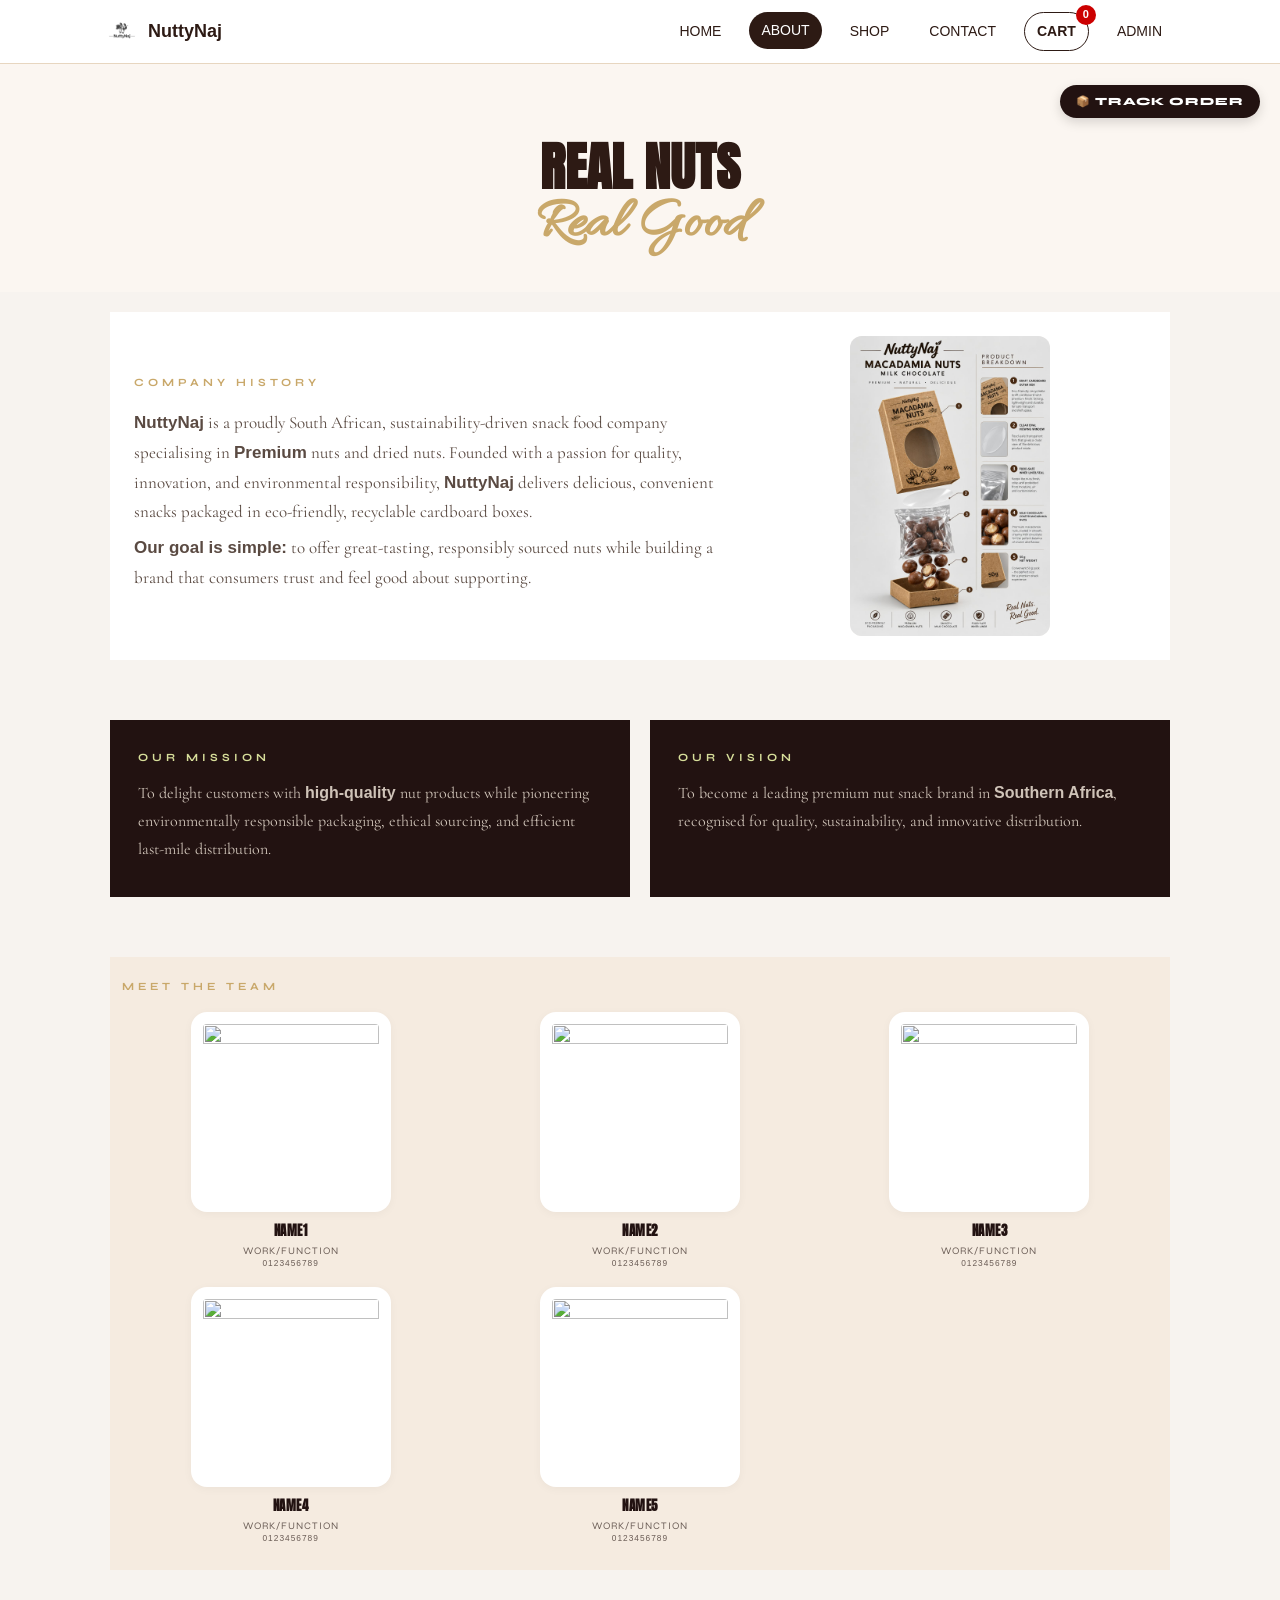
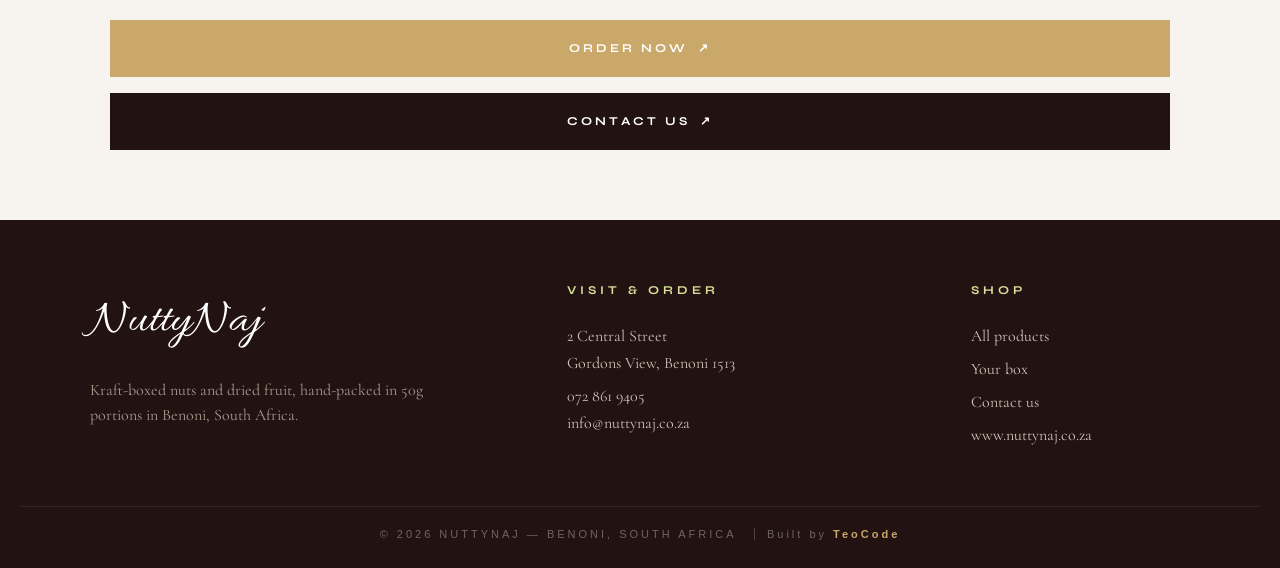
==== about.html @ 85fe404a "Add files via upload" ====
<!DOCTYPE html>
<html lang="en">
<head>
<meta charset="UTF-8">
<meta name="viewport" content="width=device-width, initial-scale=1">

<meta name="description" content="NuttyNaj - Hand-packed premium nuts in Benoni. Cashew Nuts, Macadamia, Pecan, Walnut, Hazelnut, Pistachio, Mixed Nuts, Dried Fruits. Free delivery over R350.">
<meta name="keywords" content="NuttyNaj, Nuts, Naj, Nutty Naj, cashew nuts, macadamia nuts, pecan nuts, walnut, hazelnut, pistachio, mixed nuts, dried fruits, jungle mix, roasted nuts Benoni, snacks South Africa">
<meta name="author" content="NuttyNaj">
<meta name="robots" content="index, follow">

<!-- For Google to show your logo -->
<meta property="og:title" content="NuttyNaj - Premium Nuts">
<meta property="og:description" content="Premium hand-packed nuts. Free delivery over R350.">
<meta property="og:image" content="images/NuttyLogo.jpeg">
<meta property="og:url" content="https://nattynaj.co.za">
<meta property="og:type" content="website">

<!-- Mobile -->
<meta name="viewport" content="width=device-width, initial-scale=1.0">

<link rel="preconnect" href="https://fonts.googleapis.com">
<link rel="preconnect" href="https://fonts.gstatic.com" crossorigin>
<link href="https://fonts.googleapis.com/css2?family=Allura&family=Anton&family=Cormorant+Garamond:wght@300;400;500&family=Syne:wght@600;700;800&display=swap" rel="stylesheet">

<link rel="shortcut icon" href="images/NuttyLogo.jpeg" type="image/x-icon">
<title>About - NuttyNaj</title>
<link rel="stylesheet" href="style/style.css">
</head>
<body>

<header class="header">
  <div class="nav-wrap">
    <a href="index.html" class="logo"><img src="images/NuttyLogo.jpeg" alt="NuttyNaj">NuttyNaj</a>
    <nav class="nav-links" id="navLinks">
      <a href="index.html">HOME</a>
      <a href="about.html" class="active">ABOUT</a>
      <a href="shop.html">SHOP</a>
      <a href="contact.html">CONTACT</a>
      <a href="cart.html" class="cart-link">CART <span class="cart-count" id="cart-count">0</span></a>
      <a href="admin.html">ADMIN</a>
    </nav>
    <button class="hamburger" id="hamburgerBtn">☰</button>
  </div>
</header>

<section class="about-hero">
  <h1>Real Nuts<br><span>Real Good</span></h1>
</section>

<section class="about-content">
  <div class="about-grid">
    <div class="about-text">
      <h3>COMPANY HISTORY</h3>
      <p><b>NuttyNaj</b> is a proudly South African, sustainability-driven snack food company specialising in <b>Premium</b> nuts and dried nuts. 
        Founded with a passion for quality, innovation, 
        and environmental responsibility, <b>NuttyNaj</b> delivers delicious, convenient snacks 
        packaged in eco-friendly, recyclable cardboard boxes.</p>
      <p><b>Our goal is simple:</b> to offer great-tasting, responsibly sourced nuts while building a brand
        that consumers trust and feel good about supporting.</p>
    </div>
    <div class="about-image">
      <img src="images/Packing.jpeg" alt="Packing in Benoni">
    </div>
  </div>

  <div class="mission-vision">
    <div class="mv-card">
      <h4>OUR MISSION</h4>
      <p>To delight customers with <b>high-quality</b> nut products while pioneering environmentally 
        responsible packaging, ethical sourcing, and efficient last-mile distribution.</p>
    </div>
    <div class="mv-card">
      <h4>OUR VISION</h4>
      <p>To become a leading premium nut snack brand in <b>Southern Africa</b>, recognised for quality, 
        sustainability, and innovative distribution.</p>
    </div>
  </div>

  <div class="team-section">
    <h3>MEET THE TEAM</h3>
    <div class="team-grid">
      <div class="team-card">
        <img src="images/p1.JG" alt="">
        <h5>Name1</h5>
        <p>Work/Function<br><small>0123456789</small></p>
      </div>
      <div class="team-card">
        <img src="images/p1.JG" alt="">
        <h5>Name2</h5>
        <p>Work/Function<br><small>0123456789</small></p>
      </div>
      <div class="team-card">
        <img src="images/p1.JP" alt="">
        <h5>Name3</h5>
        <p>Work/Function<br><small>0123456789</small></p>
      </div>
      <div class="team-card">
        <img src="images/p1.JP" alt="">
        <h5>Name4</h5>
        <p>Work/Function<br><small>0123456789</small></p>
      </div>
      <div class="team-card">
        <img src="images/p1.JG" alt="">
        <h5>Name5</h5>
        <p>Work/Function<br><small>0123456789</small></p>
      </div>
    </div>
  </div>

  <div class="about-buttons">
    <a href="shop.html" class="btn btn-gold">ORDER NOW <span>↗</span></a>
    <a href="contact.html" class="btn btn-dark">CONTACT US <span>↗</span></a>
  </div>
</section>

<footer class="footer">
  <div class="footer-top">
    <div class="footer-brand">
      <h2 class="footer-logo">NuttyNaj</h2>
      <p class="footer-desc">Kraft-boxed nuts and dried fruit, hand-packed in 50g portions in Benoni, South Africa.</p>
    </div>
    <div class="footer-col">
      <h4>VISIT & ORDER</h4>
      <p>2 Central Street<br>Gordons View, Benoni 1513</p>
      <p class="footer-contact">072 861 9405<br>info@nuttynaj.co.za</p>
    </div>
    <div class="footer-col">
      <h4>SHOP</h4>
      <a href="shop.html">All products</a>
      <a href="cart.html">Your box</a>
      <a href="contact.html">Contact us</a>
      <a href="https://www.nuttynaj.co.za">www.nuttynaj.co.za</a>
    </div>
  </div>
  <div class="footer-bottom">
    <p>© 2026 NUTTYNAJ — BENONI, SOUTH AFRICA <span class="teocode">Built by <a href="https://s232175012.github.io/Portfolio/" target="_blank">TeoCode</a></span></p>
  </div>
</footer>

<!-- TRACK ORDER FLOATING -->
<div class="track-float" id="trackFloat">
  <button id="trackBtn">📦 TRACK ORDER</button>
</div>

<div class="modal" id="trackModal">
  <div class="modal-content wide">
    <span class="modal-close" id="trackClose">✕</span>
    <h3>Track Your Order</h3>
    <p class="m-desc">Enter phone number used at checkout</p>
    <div class="track-form">
      <input type="tel" id="trackPhone" placeholder="e.g. 072 861 9405">
      <button class="btn btn-dark full-btn" id="doTrack">TRACK NOW</button>
    </div>
    <div id="trackResults"></div>
  </div>
</div>
</html>
<script src="https://www.gstatic.com/firebasejs/9.22.0/firebase-app-compat.js"></script>
<script src="https://www.gstatic.com/firebasejs/9.22.0/firebase-firestore-compat.js"></script>
<script src="script/javascript.js"></script>
</body>
</html>
---- style/style.css ----
@import url('https://fonts.googleapis.com/css2?family=Allura&family=Anton&family=Cormorant+Garamond:wght@300;400;500&family=Syne:wght@600;700;800&display=swap');

/* FIRST NAV - DO NOT CHANGE */
*{margin:0;padding:0;box-sizing:border-box;font-family:Arial,sans-serif}
body{background:#f7f3ef;color:#2d1a14;line-height:1.75}
a{text-decoration:none;color:inherit}
p{margin-bottom:6px !important;word-wrap:break-word;overflow-wrap:break-word}

.header{position:sticky;top:0;background:#fff;border-bottom:1px solid #e7d6c0;z-index:100}
.nav-wrap{max-width:1100px;margin:auto;padding:12px 16px;display:flex;justify-content:space-between;align-items:center}
.logo{display:flex;align-items:center;gap:10px;font-weight:800;font-size:18px}
.logo img{width:32px;height:32px;border-radius:8px;background:#ddd;object-fit:cover}
.nav-links{display:flex;gap:16px;align-items:center;font-size:14px}
.nav-links a{padding:6px 12px;border-radius:20px;transition:.3s}
.nav-links a.active,.nav-links a:hover{background:#2d1a14;color:#fff;transform:translateY(-1px)}
.cart-link{position:relative;background:#fff;border:1px solid #2d1a14;padding:6px 14px;border-radius:20px;font-weight:700}
.cart-count{position:absolute;top:-8px;right:-8px;background:#c00;color:#fff;font-size:11px;width:20px;height:20px;border-radius:50%;display:flex;align-items:center;justify-content:center}
.hamburger{display:none;background:none;border:none;font-size:24px;cursor:pointer}
@media(max-width:700px){
  .nav-links{position:fixed;top:60px;left:0;right:0;background:#fff;flex-direction:column;padding:20px;border-top:1px solid #e7d6c0;display:none}
  .nav-links.open{display:flex}
  .hamburger{display:block}
}

/* HERO WITH VIDEO */
.hero{min-height:90vh;background-color:#1a100c;display:flex;align-items:center;justify-content:center;text-align:center;padding:60px 20px 40px;position:relative;overflow:hidden}
.hero-video{position:absolute;top:0;left:0;width:100%;height:100%;object-fit:cover;z-index:0}
.hero-overlay{position:absolute;inset:0;background:rgba(20,12,8,0.82);z-index:1}
.hero-inner{position:relative;z-index:2;max-width:650px;margin:0 auto;display:flex;flex-direction:column;align-items:flex-start;animation:fadeUp .6s ease}

/* FOOTER */
.footer{background:#221211;color:#CFC3B8;padding:60px 20px 0;position:relative;overflow:hidden}
.footer-top{max-width:1100px;margin:auto;display:grid;grid-template-columns:1.2fr 1fr 0.6fr;gap:40px;padding-bottom:50px}
.footer-logo{font-family:'Allura',cursive !important;font-weight:400;font-size:48px !important;color:#fff;margin-bottom:14px}
.footer-desc{font-family:'Cormorant Garamond',serif !important;font-size:16px;line-height:1.6;max-width:360px;color:#A99A8E}
.footer-col h4{font-family:'Syne',sans-serif !important;color:#D7DE9A;font-size:12px;letter-spacing:4px;margin-bottom:22px;font-weight:700}
.footer-col p,.footer-col a{font-family:'Cormorant Garamond',serif !important;font-size:16px;line-height:1.7;color:#CFC3B8;display:block;margin-bottom:6px}
.footer-col a:hover{color:#fff}
.footer-bottom{border-top:1px solid rgba(255,255,255,0.08);padding:18px 0;text-align:center;font-size:11px;letter-spacing:3px;color:rgba(255,255,255,0.35)}
.teocode{margin-left:12px;padding-left:12px;border-left:1px solid rgba(255,255,255,0.2)}
.teocode a{color:#C9A86A;font-weight:700}
@media(max-width:700px){.footer-top{grid-template-columns:1fr;gap:36px}}

@keyframes fadeUp{from{opacity:0;transform:translateY(20px)}to{opacity:1;transform:translateY(0)}}
.eyebrow{color:#C9A86A;font-family:'Syne',sans-serif !important;font-size:11px;letter-spacing:4px;font-weight:700;margin-bottom:24px;text-transform:uppercase;border-bottom:1px solid rgba(201,168,106,0.3);padding-bottom:12px;display:inline-block}
.hero h1{font-family:'Anton',sans-serif !important;font-size:clamp(36px,6vw,58px);line-height:0.9;margin-bottom:20px;letter-spacing:-1px;text-transform:uppercase}
.hero-desc{font-family:'Cormorant Garamond',serif !important;color:rgba(255,255,255,0.7);font-size:18px;line-height:1.6;max-width:520px;margin:12px 0 20px !important}
.hero-buttons{display:flex;flex-direction:column;gap:10px;max-width:520px;width:100%;align-items:center;margin-top:8px !important}
.btn{padding:18px 24px;font-family:'Syne',sans-serif !important;font-size:12px;letter-spacing:3px;font-weight:700;display:flex;justify-content:center;align-items:center;gap:10px;transition:.3s;cursor:pointer;width:100%;text-transform:uppercase}
.btn-gold{background:#C9A86A;color:#fff}
.btn-outline{border:1px solid rgba(255,255,255,0.4);color:#fff;background:transparent}
.dot{width:6px;height:6px;background:#C9A86A;border-radius:50%}

/* HOME HERO EXACT */
.hero .eyebrow{
  font-family:'Syne',sans-serif !important;
  color:#C9A86A !important;
  font-size:11px !important;
  letter-spacing:4px !important;
  line-height:1.6 !important;
  font-weight:700 !important;
  margin-bottom:12px !important;
  padding-bottom:0 !important;
  border-bottom:none !important;
  text-align:center !important;
  width:100%;
}
.hero h1{
  font-family:'Cormorant Garamond',serif !important;
  font-size:clamp(36px,6vw,54px) !important;
  line-height:0.85 !important;
  text-transform:none !important;
  letter-spacing:0 !important;
  font-weight:300 !important;
  text-align:center !important;
  max-width:520px;
  margin:0 auto 12px auto !important;
}
.hero h1 .white{
  font-family:'Cormorant Garamond',serif !important;
  color:#fff !important;
  font-weight:400 !important;
  display:block;
  line-height:0.95 !important;
  margin-bottom:-10px !important;
  text-align:center !important;
}
.hero h1 .gold{
  font-family:'Cormorant Garamond',serif !important;
  color:#C9A86A !important;
  font-style:italic !important;
  font-weight:400 !important;
  display:block;
  margin-top:-4px !important;
  line-height:0.95 !important;
  text-align:center !important;
}
.hero-desc{
  font-family:'Syne',sans-serif !important;
  font-size:14px !important;
  line-height:1.7 !important;
  color:rgba(255,255,255,0.65) !important;
  font-weight:400 !important;
  text-align:center !important;
  margin:12px auto 20px auto !important;
  max-width:520px;
}

/* ALSO CENTER THE WHOLE HERO INNER */
.hero-inner{
  align-items:center !important;
  text-align:center !important;
  margin:0 auto !important;
}
.hero-buttons{
  align-items:center !important;
  margin-left:auto !important;
  margin-right:auto !important;
}
/* ABOUT */
.about-hero{text-align:center;padding:80px 20px 40px;background:#fbf6f1}
.about-hero h1{font-family:'Anton',sans-serif !important;font-size:clamp(32px,5vw,52px);line-height:0.9;text-transform:uppercase}
.about-hero h1 span{font-family:'Allura',cursive !important;color:#C9A86A;text-transform:none;font-size:1.1em}
.about-content{max-width:1100px;margin:auto;padding:20px}
.about-grid{display:grid;grid-template-columns:1.2fr 0.8fr;gap:30px;align-items:center;margin-bottom:60px;background:#fff;padding:24px}
.about-text h3,.team-section h3{font-family:'Syne',sans-serif !important;font-size:11px;letter-spacing:4px;color:#C9A86A;margin-bottom:16px;text-transform:uppercase}
.about-text p{font-family:'Cormorant Garamond',serif !important;color:#5a4a42;margin-bottom:12px;font-size:17px}
.about-image{width:100%;max-width:200px;justify-self:center}
.about-image img{width:100%;height:auto;max-height:420px;object-fit:contain;border-radius:12px;display:block;background:#f7f3ef}
.mission-vision{display:grid;grid-template-columns:1fr 1fr;gap:20px;margin-bottom:60px}
.mv-card{background:#221211;color:#fff;padding:28px}
.mv-card h4{font-family:'Syne',sans-serif !important;color:#D7DE9A;letter-spacing:4px;font-size:11px;margin-bottom:12px}
.mv-card p{font-family:'Cormorant Garamond',serif !important;color:#CFC3B8;font-size:16px}
.team-section{padding:20px 12px !important;background:#f5ebe0 !important}
.team-grid{display:grid !important;grid-template-columns:1fr 1fr 1fr !important;gap:12px !important;justify-items:center !important}
.team-card{background:transparent !important;padding:0 !important;text-align:center !important;width:78% !important;max-width:200px !important;margin:0 auto !important;border:none !important}
.team-card img{width:100% !important;aspect-ratio:1/1 !important;height:auto !important;object-fit:contain !important;background:#fff !important;border-radius:16px !important;padding:12px !important;margin:0 auto 8px !important;display:block !important;box-shadow:0 2px 10px rgba(0,0,0,0.04) !important}
.team-card h5{font-family:'Anton',sans-serif !important;font-size:13px !important;text-transform:uppercase !important;letter-spacing:0.5px !important;margin:0 0 2px !important;color:#221211 !important}
.team-card p{font-family:'Syne',sans-serif !important;font-size:10px !important;letter-spacing:1px !important;text-transform:uppercase !important;color:#6b5d56 !important;line-height:1.2 !important}
.about-buttons{display:flex;gap:16px;justify-content:center;margin:50px 0;flex-wrap:wrap}
.btn-dark{background:#221211;color:#fff;padding:18px 24px;font-family:'Syne',sans-serif !important;font-size:12px;letter-spacing:3px;font-weight:700;display:flex;gap:10px;align-items:center;text-transform:uppercase}
@media(max-width:700px){.about-grid,.mission-vision,.team-grid{grid-template-columns:1fr}.team-grid{grid-template-columns:1fr 1fr !important}.team-card{width:90% !important}}

/* CONTACT */
.contact-hero{text-align:center;padding:60px 20px 30px;background:#fbf6f1}
.contact-hero h1{font-family:'Anton',sans-serif !important;font-size:clamp(30px,5vw,48px);text-transform:uppercase}
.contact-hero h1 span{font-family:'Allura',cursive !important;color:#C9A86A;text-transform:none}
.contact-wrapper{max-width:1100px;margin:auto;display:grid;grid-template-columns:0.9fr 1.1fr;gap:24px;padding:20px}
.contact-info,.contact-form-box{background:#fff;padding:24px}
.contact-info h3,.contact-form-box h3{font-family:'Syne',sans-serif !important;font-size:11px;letter-spacing:4px;color:#C9A86A;margin-bottom:20px;text-transform:uppercase}
.info-item{display:flex;gap:14px;margin-bottom:20px}
.info-item strong{display:block;font-family:'Syne',sans-serif !important;font-size:11px;letter-spacing:2px;margin-bottom:4px;text-transform:uppercase}
.info-item p{font-family:'Cormorant Garamond',serif !important;font-size:16px;color:#5a4a42;line-height:1.4}
.mini-link{font-family:'Syne',sans-serif !important;font-size:11px;color:#C9A86A;font-weight:700;text-transform:uppercase;letter-spacing:2px}
.contact-form-box input,.contact-form-box select,.contact-form-box textarea{width:100%;padding:12px 14px;border:1px solid #e8ddd3;margin-bottom:12px;font-size:14px;font-family:'Cormorant Garamond',serif !important;background:#fdfaf6}
.map-wrap{max-width:1100px;margin:20px auto;padding:0 20px}
.map-wrap iframe{width:100%;height:280px;border:0}
@media(max-width:768px){.contact-wrapper{grid-template-columns:1fr}}

/* SHOP */
.shop-hero{text-align:center;padding:40px 20px 20px;background:#f5ebe0}
.shop-hero h4{font-family:'Syne',sans-serif !important;font-size:10px;letter-spacing:3px;text-transform:uppercase;color:#C9A86A;font-weight:700;margin-bottom:14px;text-align:center}
.shop-hero h1{font-family:'Anton',sans-serif !important;font-size:clamp(40px,8vw,72px);line-height:0.85;letter-spacing:-2px;text-transform:uppercase;color:#221211;text-align:center}
.shop-hero h1 span{font-family:'Cormorant Garamond',serif !important;font-style:italic;text-transform:none;font-weight:400;letter-spacing:0;font-size:0.55em;display:block;color:#6b5d56;margin-top:8px}
.category-bar{display:flex;gap:16px;overflow-x:auto;padding:16px 20px;max-width:1100px;margin:auto;white-space:nowrap;scrollbar-width:none;border-bottom:1px solid #e8ddd3;justify-content:center}
.category-bar::-webkit-scrollbar{display:none}
.cat-btn{padding:8px 0;border:none;background:transparent;font-family:'Syne',sans-serif !important;font-size:11px;letter-spacing:3px;cursor:pointer;font-weight:700;color:#a99a8e;border-bottom:2px solid transparent}
.cat-btn.active{color:#221211;border-bottom:2px solid #C9A86A}
.shop-videos{display:grid;grid-template-columns:1fr 1fr;gap:10px;max-width:700px;margin:12px auto;padding:0 12px;justify-items:center;justify-content:center}
.video-card{width:100%;max-width:345px}
.video-wrap{width:100%;aspect-ratio:9/12;background:#111;border-radius:12px;overflow:hidden}
.video-wrap video{width:100%;height:100%;object-fit:cover}
.video-title{font-family:'Syne',sans-serif;font-size:12px;font-weight:700;margin:6px 0 0;text-align:center;white-space:nowrap;overflow:hidden;text-overflow:ellipsis}
.shop-videos .video-card:only-child{grid-column:1 / -1;max-width:520px;width:100%;justify-self:center;margin:0 auto}
.shop-videos .video-card:only-child .video-wrap{aspect-ratio:16/10}
@media(max-width:700px){.shop-videos{gap:8px;padding:0 8px}.shop-videos .video-card:only-child{max-width:380px}.video-title{font-size:11px}}
.shop-container{max-width:1100px;margin:auto;padding:20px;background:#fbf6f1}
.products-grid{display:grid;grid-template-columns:repeat(2,1fr);gap:12px}
@media(min-width:768px){.products-grid{grid-template-columns:repeat(3,1fr);gap:30px}}
.prod-card{background:#fbf6f1;padding:0;border:none;display:flex;flex-direction:column;text-align:center}
.prod-img{width:100%;height:220px;object-fit:cover;background:#f5ebe0}
@media(min-width:768px){.prod-img{height:340px}}
.prod-cat{font-family:'Cormorant Garamond',serif !important;font-size:10px;letter-spacing:2px;color:#8a7a72;margin:10px 0 2px;font-weight:400;text-transform:uppercase;text-align:center}
.prod-title{font-family:'Anton',sans-serif !important;font-size:16px;font-weight:400;color:#221211;line-height:1;text-transform:uppercase;min-height:20px;text-align:center}
@media(min-width:768px){.prod-title{font-size:20px}}
.prod-desc{font-family:'Cormorant Garamond',serif !important;font-size:12px;color:#7a6a62;margin:4px 0;display:flex;justify-content:center;gap:6px;text-align:center}
.prod-price{font-family:'Anton',sans-serif !important;font-weight:400;margin:0;font-size:16px;color:#221211;text-align:center}
.btn-sm{padding:12px;border:1px solid #221211;cursor:pointer;font-family:'Syne',sans-serif !important;font-size:10px;letter-spacing:2px;font-weight:700;text-transform:uppercase;background:transparent;color:#221211;width:100%;margin-top:10px}
.btn-sm.btn-dark{background:#fff;color:#221211}
.btn-sm.btn-dark:hover{background:#221211;color:#fff}

/* MODAL */
.modal{display:none;position:fixed;inset:0;background:rgba(0,0,0,0.5);z-index:999;align-items:center;justify-content:center;padding:20px}
.modal.open{display:flex}
.modal-content{background:#fff;padding:24px;width:100%;max-width:380px;position:relative}
.modal-close{position:absolute;top:12px;right:14px;cursor:pointer}
.modal-content label{font-family:'Syne',sans-serif !important;font-size:10px;letter-spacing:2px;font-weight:700;margin:12px 0 4px;display:block;text-transform:uppercase}
.modal-content select{width:100%;padding:10px;border:1px solid #e8ddd3;background:#fdfaf6;font-family:'Cormorant Garamond',serif !important}
.m-desc{font-family:'Cormorant Garamond',serif !important;font-size:14px;color:#666;margin:6px 0}
.m-price{font-family:'Anton',sans-serif !important;font-weight:400;margin:6px 0 10px;font-size:20px;text-align:center}

/* CART */
.cart-wrapper{max-width:1100px;margin:auto;padding:30px 20px;background:#fbf6f1}
.cart-wrapper h1{font-family:'Anton',sans-serif !important;font-size:clamp(36px,7vw,64px);margin-bottom:20px;text-transform:uppercase;line-height:0.9;color:#221211}
.cart-wrapper h1::before{content:"CHECKOUT";display:block;font-family:'Syne',sans-serif !important;font-size:11px;letter-spacing:5px;color:#C9A86A;margin-bottom:12px;font-weight:700}
.cart-layout{display:grid;grid-template-columns:1.5fr 0.8fr;gap:40px;margin-top:20px;border-top:1px solid #e8ddd3;padding-top:30px}
.cart-items{background:transparent;min-height:200px;border:none}
.cart-item{display:flex;gap:16px;border-bottom:1px solid #f0e6dc;padding:20px 0;align-items:center}
.cart-item img{width:110px;height:110px;object-fit:cover;background:#f5ebe0}
.cart-item-info{flex:1}
.cart-item-info h4{font-family:'Anton',sans-serif !important;font-size:16px;color:#221211;text-transform:uppercase;line-height:1}
.cart-item-info p{font-family:'Cormorant Garamond',serif !important;font-size:11px;color:#8a7a72;margin:6px 0;letter-spacing:3px;text-transform:uppercase}
.qty-controls{display:flex;gap:0;align-items:center;margin-top:12px;border:1px solid #d6c7b8;width:fit-content}
.qty-controls button{width:36px;height:32px;border:none;background:transparent;cursor:pointer;font-weight:400;font-size:18px}
.qty-controls span{min-width:30px;text-align:center;font-family:'Syne',sans-serif !important;font-size:13px;font-weight:700}
.cart-item-price{font-family:'Anton',sans-serif !important;font-weight:400;font-size:16px;color:#221211}
.cart-summary{background:#f5ebe0 !important;padding:24px;height:fit-content;position:sticky;top:20px;border:none !important}
.cart-summary h3{font-family:'Anton',sans-serif !important;font-size:20px;letter-spacing:1px;color:#221211;margin-bottom:16px;text-transform:uppercase}
.free-delivery-msg{padding:0 0 12px 0;font-family:'Cormorant Garamond',serif !important;font-size:14px;margin-bottom:12px;color:#6b5d56;text-align:left;line-height:1.4}
.free-delivery-msg.free{color:#2e7d32;font-weight:600}
.sum-row{display:flex;justify-content:space-between;margin:12px 0;font-family:'Cormorant Garamond',serif !important;font-size:16px;color:#6b5d56}
.sum-row span:last-child{font-family:'Anton',sans-serif !important;color:#221211}
.sum-row.total{font-weight:400;border-top:1px solid #d6c7b8;padding-top:16px;font-size:14px;font-family:'Syne',sans-serif !important;text-transform:uppercase;letter-spacing:2px;color:#221211}
.sum-row.total span:last-child{font-size:26px}
.modal-content.wide{max-width:420px}
.modal-content.wide input,.modal-content.wide textarea{width:100%;padding:12px;border:1px solid #e8ddd3;margin-bottom:10px;background:#fdfaf6;font-family:'Cormorant Garamond',serif !important;font-size:15px}
.empty-cart{text-align:left;padding:80px 0;color:#6b5d56;font-family:'Cormorant Garamond',serif !important;font-size:18px}
.empty-cart .btn-dark{display:inline-block;margin-top:20px;padding:16px 28px;background:#221211;color:#fff;font-family:'Syne',sans-serif !important;font-size:11px;letter-spacing:3px;text-transform:uppercase;font-weight:700}
@media(max-width:800px){.cart-layout{grid-template-columns:1fr}.cart-summary{position:static}}

/* TRACK */
.track-float{position:fixed;right:20px;top:85px;z-index:999}
.track-float button{background:#221211;color:#fff;border:none;padding:10px 16px;border-radius:30px;font-family:'Syne',sans-serif !important;font-size:11px;font-weight:800;letter-spacing:1px;cursor:pointer;box-shadow:0 4px 12px rgba(0,0,0,0.15)}
.track-form{display:flex;gap:8px;margin:12px 0;flex-wrap:wrap}
.track-form input{flex:1;padding:12px;border:1px solid #e8ddd3;background:#fdfaf6;font-family:'Cormorant Garamond',serif !important}
.order-card{border:1px solid #f0e6dc;padding:14px;margin-bottom:12px;background:#fdfaf6}
.order-card h4{font-family:'Anton',sans-serif !important;font-size:14px;margin-bottom:4px;text-transform:uppercase}
.order-card small{font-family:'Cormorant Garamond',serif !important;color:#888;font-size:11px}
.order-items{margin:10px 0;font-family:'Cormorant Garamond',serif !important;font-size:13px;color:#5a4a42;line-height:1.6}
.status-bar{display:flex;gap:6px;margin:12px 0}
.status-step{flex:1;text-align:center;padding:6px 2px;font-family:'Syne',sans-serif !important;font-size:8px;font-weight:700;border:1px solid #eee;background:#fff;color:#bbb;text-transform:uppercase}
.status-step.active{background:#221211;color:#fff;border-color:#221211}
.status-step.done{background:#e8f5e9;color:#2e7d32;border-color:#4caf50}
.eta{font-family:'Cormorant Garamond',serif !important;font-size:12px;background:#fff8e1;padding:6px 8px;border:1px dashed #ffb300;margin-top:8px}
.no-order{padding:20px;text-align:center;color:#999;font-family:'Cormorant Garamond',serif !important;font-size:14px}
@media(max-width:768px){.track-float{top:auto;bottom:20px;right:15px}}
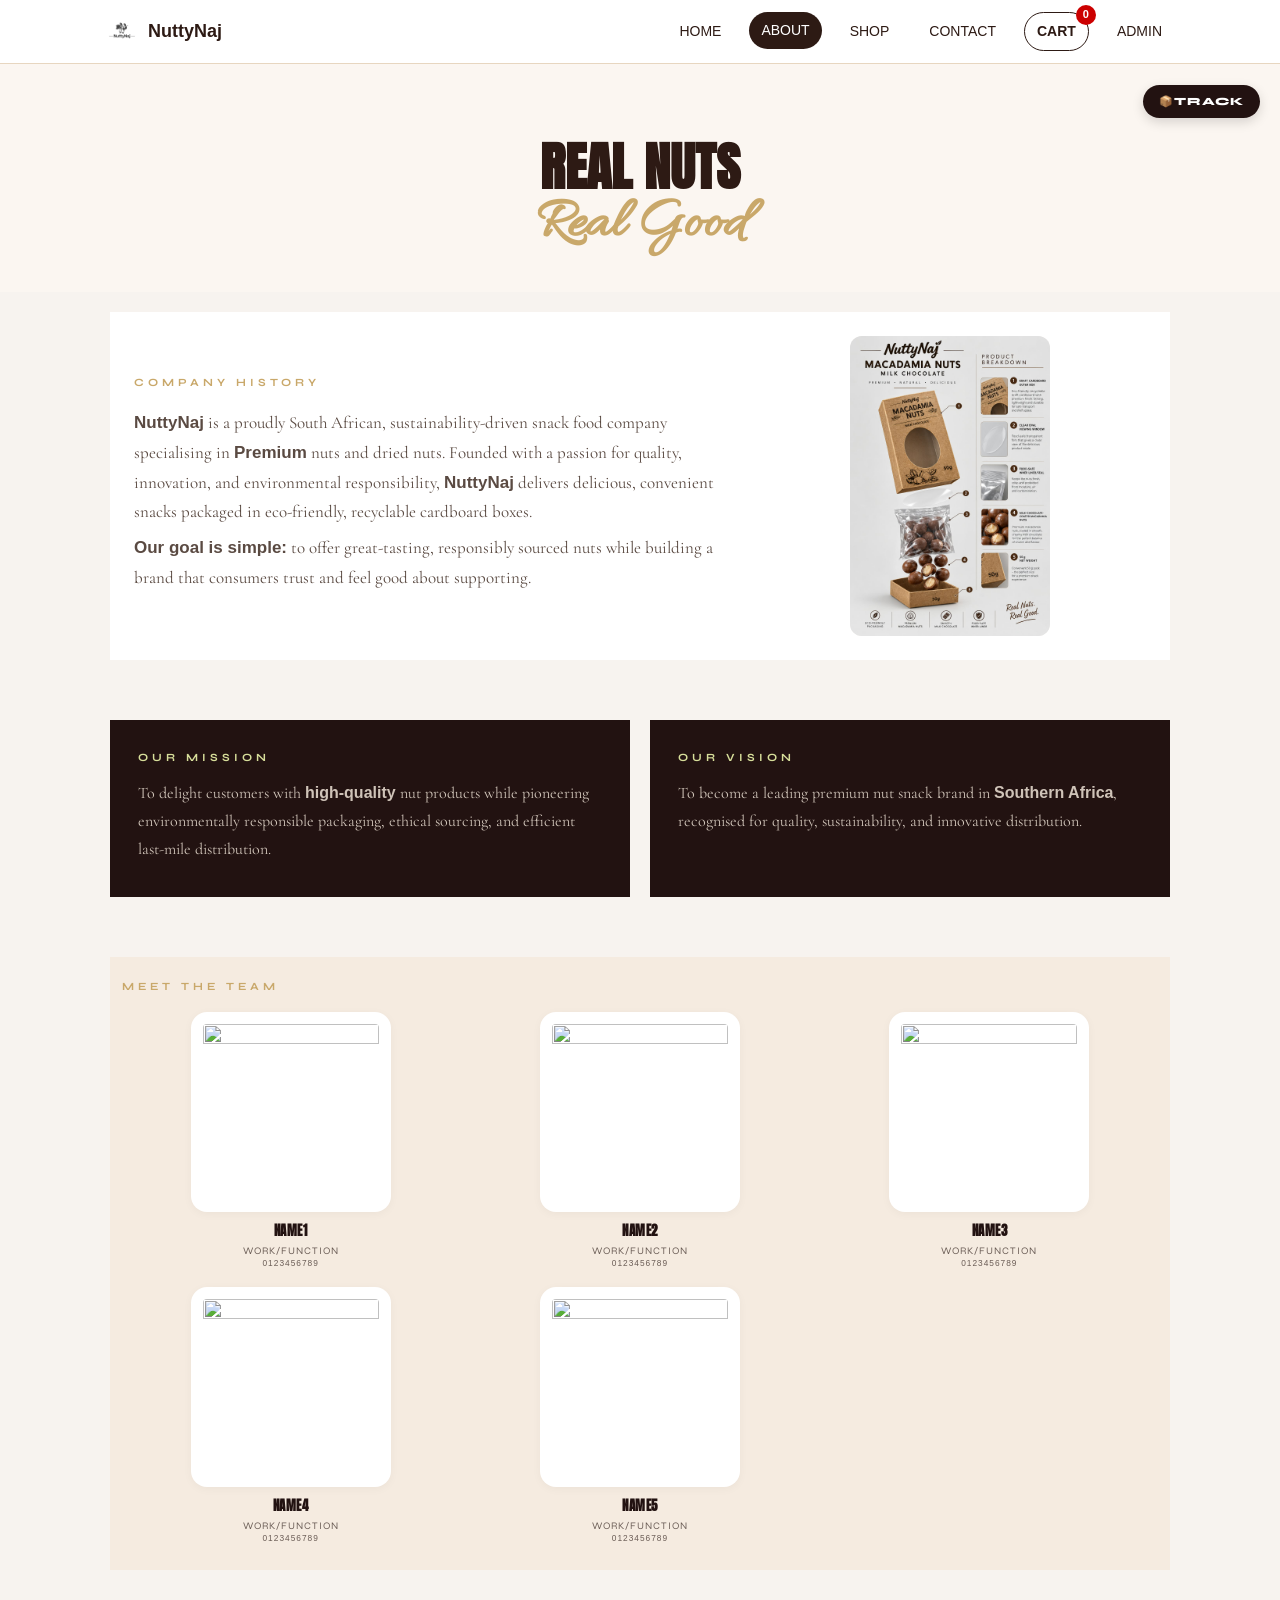
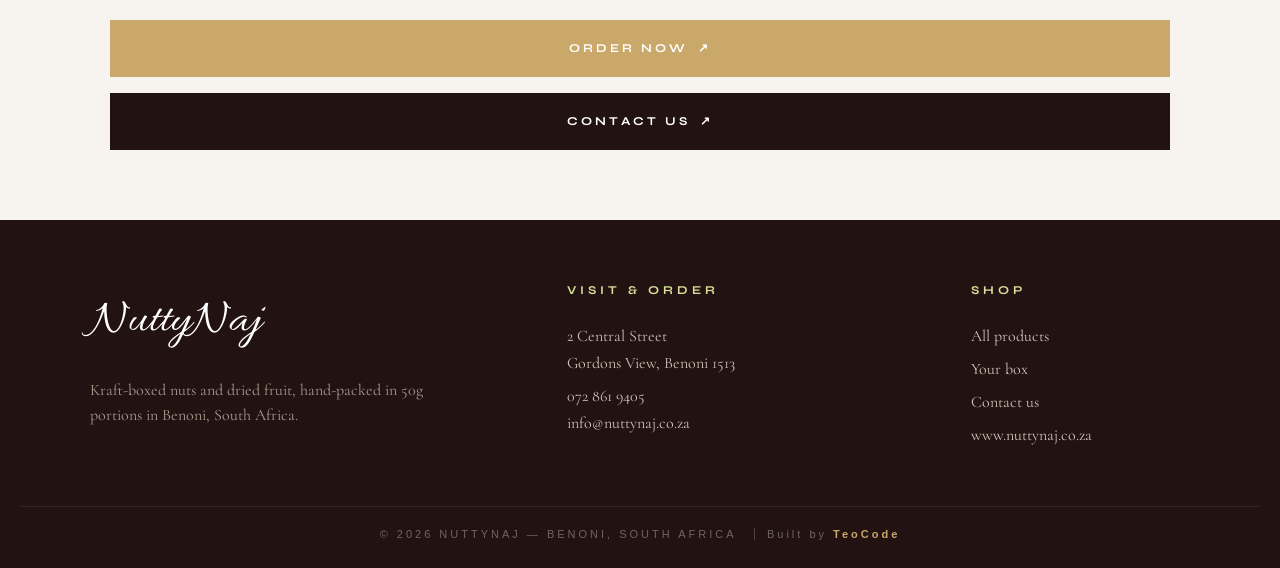
==== commit e4f04b65: "Update about.html" ====
--- a/about.html
+++ b/about.html
@@ -140,7 +140,7 @@
 
 <!-- TRACK ORDER FLOATING -->
 <div class="track-float" id="trackFloat">
-  <button id="trackBtn">📦 TRACK ORDER</button>
+  <button id="trackBtn">📦TRACK</button>
 </div>
 
 <div class="modal" id="trackModal">
@@ -160,4 +160,4 @@
 <script src="https://www.gstatic.com/firebasejs/9.22.0/firebase-firestore-compat.js"></script>
 <script src="script/javascript.js"></script>
 </body>
-</html>+</html>
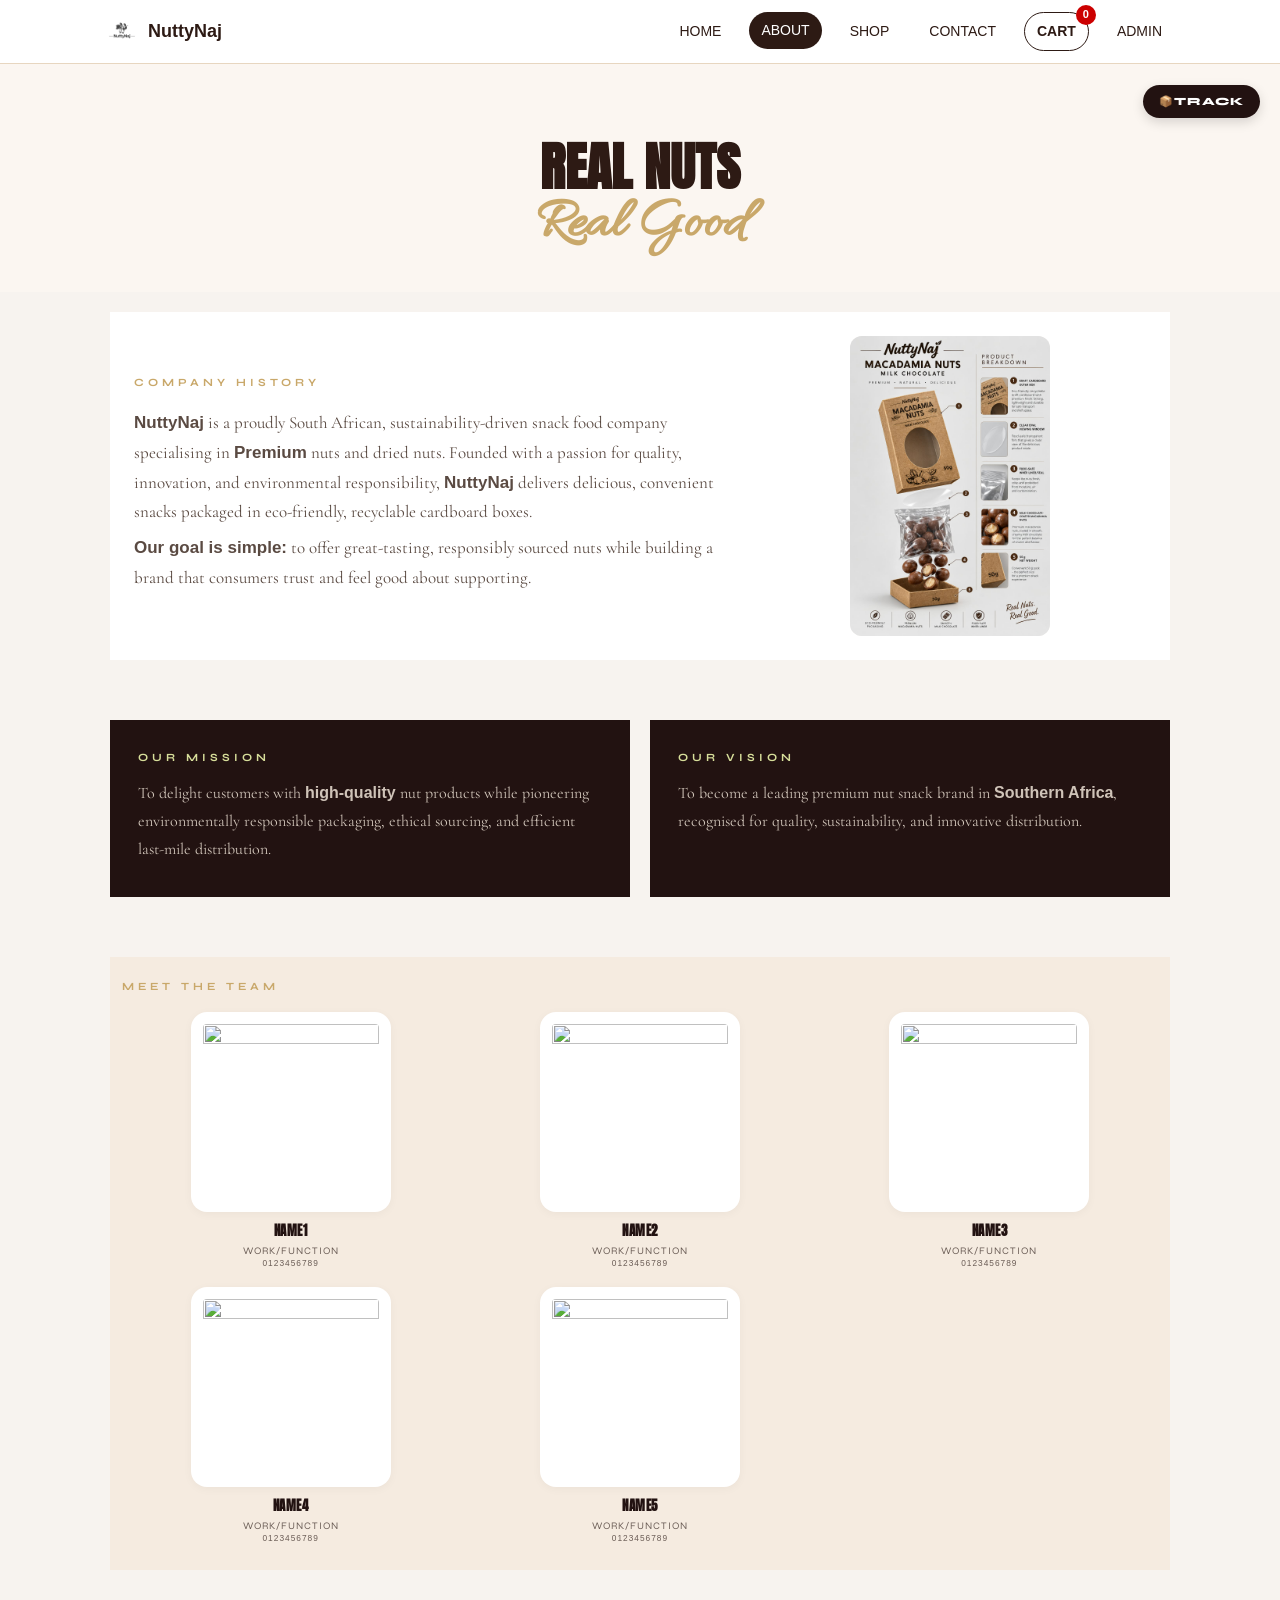
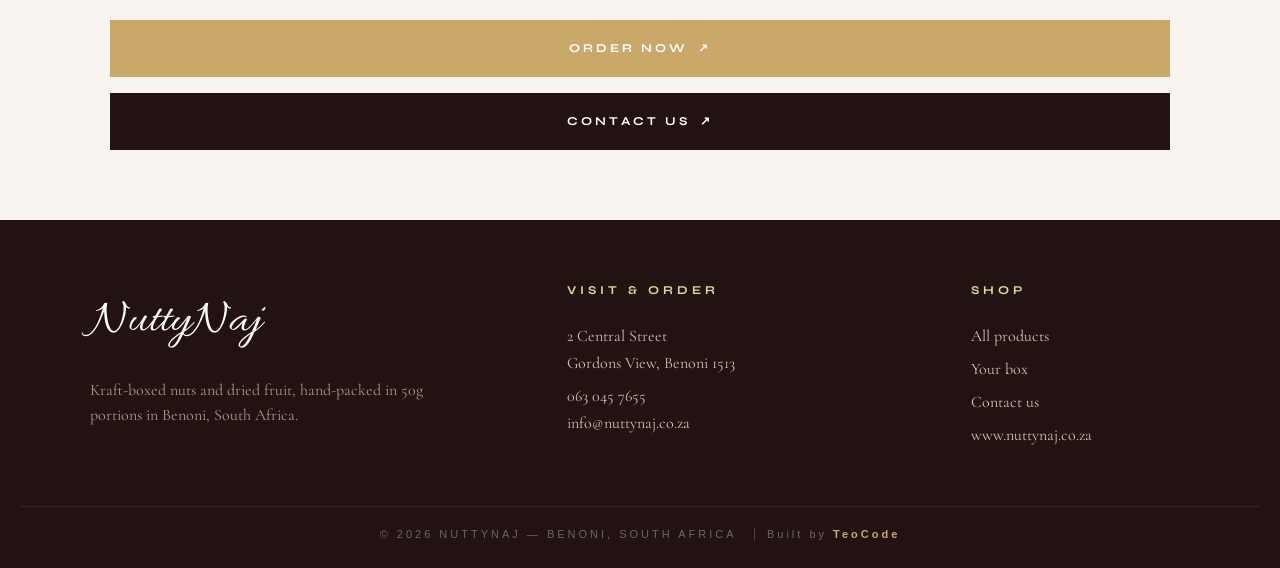
==== commit deef7cb6: "Update about.html" ====
--- a/about.html
+++ b/about.html
@@ -123,7 +123,7 @@
     <div class="footer-col">
       <h4>VISIT & ORDER</h4>
       <p>2 Central Street<br>Gordons View, Benoni 1513</p>
-      <p class="footer-contact">072 861 9405<br>info@nuttynaj.co.za</p>
+      <p class="footer-contact">063 045 7655<br>info@nuttynaj.co.za</p>
     </div>
     <div class="footer-col">
       <h4>SHOP</h4>
